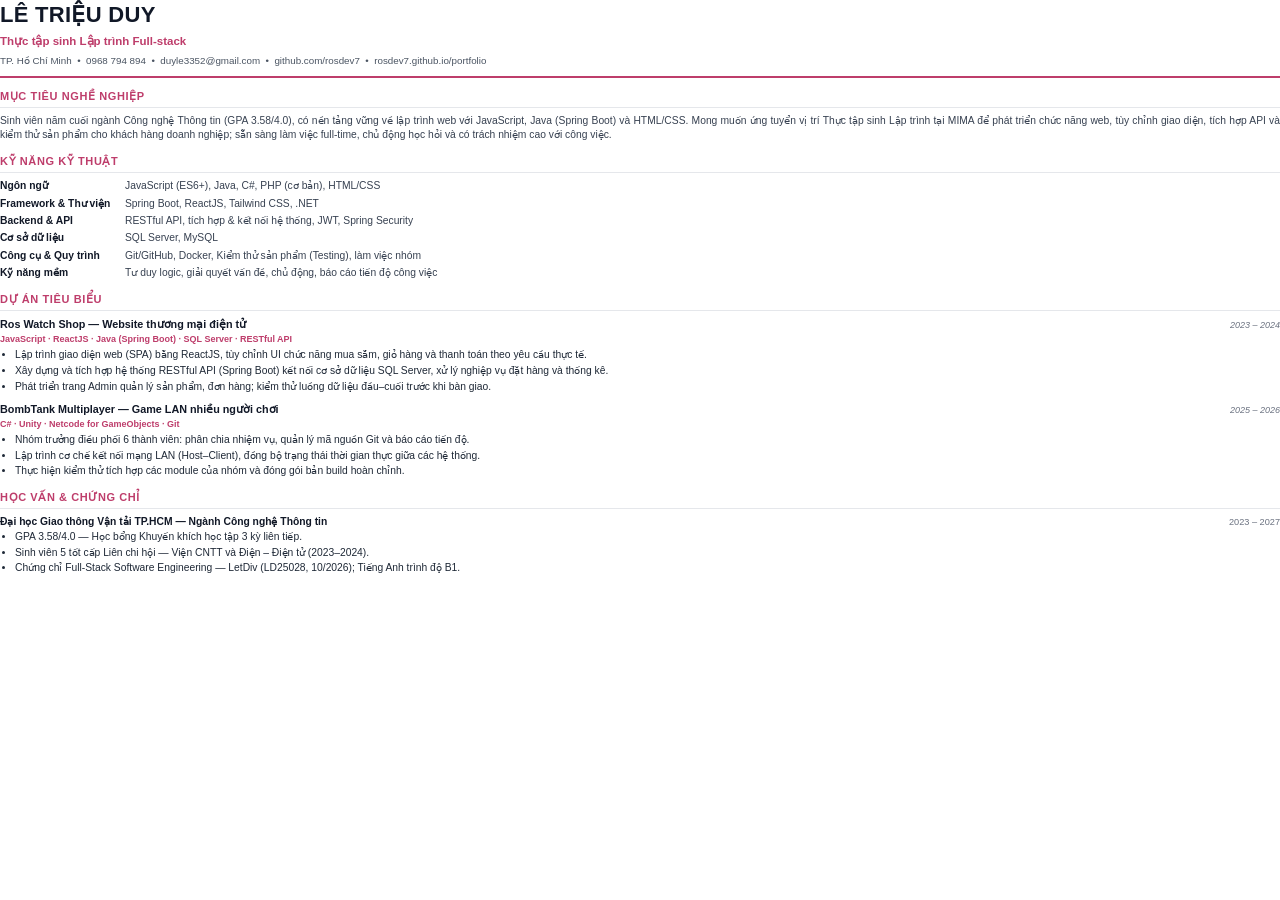
==== cv.html @ d7ea81cf "Toi uu CV cho vi tri Thuc tap sinh Lap trinh (MIMA)" ====
<!DOCTYPE html>
<html lang="vi">
<head>
<meta charset="UTF-8">
<title>CV - Lê Triệu Duy</title>
<style>
  @page { size: A4; margin: 12mm 14mm; }
  * { margin: 0; padding: 0; box-sizing: border-box; }
  body {
    font-family: "Segoe UI", Arial, sans-serif;
    color: #1f2937;
    font-size: 10.3px;
    line-height: 1.4;
  }
  .name { font-size: 22px; font-weight: 700; letter-spacing: .3px; color: #111827; }
  .role { font-size: 11.5px; color: #be3d6b; font-weight: 600; margin-top: 2px; }
  .contact { font-size: 9.8px; color: #4b5563; margin-top: 5px; }
  .contact a { color: #4b5563; text-decoration: none; }
  header { border-bottom: 2px solid #be3d6b; padding-bottom: 8px; margin-bottom: 10px; }

  h2 {
    font-size: 11px; font-weight: 700; color: #be3d6b;
    text-transform: uppercase; letter-spacing: .6px;
    border-bottom: 1px solid #e5e7eb; padding-bottom: 3px;
    margin: 11px 0 6px;
  }
  .sum { text-align: justify; color: #374151; }

  .skill-row { display: flex; margin-bottom: 3px; }
  .skill-label { width: 125px; font-weight: 600; color: #111827; flex-shrink: 0; }
  .skill-val { color: #374151; }

  .proj { margin-bottom: 8px; }
  .proj-head { display: flex; justify-content: space-between; align-items: baseline; }
  .proj-title { font-weight: 700; color: #111827; font-size: 10.8px; }
  .proj-meta { font-size: 9px; color: #6b7280; font-style: italic; }
  .proj-tech { font-size: 9px; color: #be3d6b; font-weight: 600; margin: 1px 0 2px; }
  ul { margin-left: 15px; }
  li { margin-bottom: 1.5px; text-align: justify; }

  .edu-head { display: flex; justify-content: space-between; align-items: baseline; }
  .bold { font-weight: 700; color: #111827; }
  .muted { color: #6b7280; font-size: 9.2px; }
</style>
</head>
<body>

  <header>
    <div class="name">LÊ TRIỆU DUY</div>
    <div class="role">Thực tập sinh Lập trình Full-stack</div>
    <div class="contact">
      TP. Hồ Chí Minh &nbsp;•&nbsp; 0968 794 894 &nbsp;•&nbsp;
      <a href="mailto:duyle3352@gmail.com">duyle3352@gmail.com</a> &nbsp;•&nbsp;
      github.com/rosdev7 &nbsp;•&nbsp; rosdev7.github.io/portfolio
    </div>
  </header>

  <h2>Mục tiêu nghề nghiệp</h2>
  <p class="sum">
    Sinh viên năm cuối ngành Công nghệ Thông tin (GPA 3.58/4.0), có nền tảng vững về lập trình web với
    JavaScript, Java (Spring Boot) và HTML/CSS. Mong muốn ứng tuyển vị trí Thực tập sinh Lập trình tại MIMA
    để phát triển chức năng web, tùy chỉnh giao diện, tích hợp API và kiểm thử sản phẩm cho khách hàng doanh nghiệp;
    sẵn sàng làm việc full-time, chủ động học hỏi và có trách nhiệm cao với công việc.
  </p>

  <h2>Kỹ năng kỹ thuật</h2>
  <div class="skill-row"><div class="skill-label">Ngôn ngữ</div><div class="skill-val">JavaScript (ES6+), Java, C#, PHP (cơ bản), HTML/CSS</div></div>
  <div class="skill-row"><div class="skill-label">Framework &amp; Thư viện</div><div class="skill-val">Spring Boot, ReactJS, Tailwind CSS, .NET</div></div>
  <div class="skill-row"><div class="skill-label">Backend &amp; API</div><div class="skill-val">RESTful API, tích hợp &amp; kết nối hệ thống, JWT, Spring Security</div></div>
  <div class="skill-row"><div class="skill-label">Cơ sở dữ liệu</div><div class="skill-val">SQL Server, MySQL</div></div>
  <div class="skill-row"><div class="skill-label">Công cụ &amp; Quy trình</div><div class="skill-val">Git/GitHub, Docker, Kiểm thử sản phẩm (Testing), làm việc nhóm</div></div>
  <div class="skill-row"><div class="skill-label">Kỹ năng mềm</div><div class="skill-val">Tư duy logic, giải quyết vấn đề, chủ động, báo cáo tiến độ công việc</div></div>

  <h2>Dự án tiêu biểu</h2>

  <div class="proj">
    <div class="proj-head">
      <span class="proj-title">Ros Watch Shop — Website thương mại điện tử</span>
      <span class="proj-meta">2023 – 2024</span>
    </div>
    <div class="proj-tech">JavaScript · ReactJS · Java (Spring Boot) · SQL Server · RESTful API</div>
    <ul>
      <li>Lập trình giao diện web (SPA) bằng ReactJS, tùy chỉnh UI chức năng mua sắm, giỏ hàng và thanh toán theo yêu cầu thực tế.</li>
      <li>Xây dựng và tích hợp hệ thống RESTful API (Spring Boot) kết nối cơ sở dữ liệu SQL Server, xử lý nghiệp vụ đặt hàng và thống kê.</li>
      <li>Phát triển trang Admin quản lý sản phẩm, đơn hàng; kiểm thử luồng dữ liệu đầu–cuối trước khi bàn giao.</li>
    </ul>
  </div>

  <div class="proj">
    <div class="proj-head">
      <span class="proj-title">BombTank Multiplayer — Game LAN nhiều người chơi</span>
      <span class="proj-meta">2025 – 2026</span>
    </div>
    <div class="proj-tech">C# · Unity · Netcode for GameObjects · Git</div>
    <ul>
      <li>Nhóm trưởng điều phối 6 thành viên: phân chia nhiệm vụ, quản lý mã nguồn Git và báo cáo tiến độ.</li>
      <li>Lập trình cơ chế kết nối mạng LAN (Host–Client), đồng bộ trạng thái thời gian thực giữa các hệ thống.</li>
      <li>Thực hiện kiểm thử tích hợp các module của nhóm và đóng gói bản build hoàn chỉnh.</li>
    </ul>
  </div>

  <h2>Học vấn &amp; Chứng chỉ</h2>
  <div class="edu-head">
    <span class="bold">Đại học Giao thông Vận tải TP.HCM — Ngành Công nghệ Thông tin</span>
    <span class="muted">2023 – 2027</span>
  </div>
  <ul>
    <li>GPA 3.58/4.0 — Học bổng Khuyến khích học tập 3 kỳ liên tiếp.</li>
    <li>Sinh viên 5 tốt cấp Liên chi hội — Viện CNTT và Điện – Điện tử (2023–2024).</li>
    <li>Chứng chỉ Full-Stack Software Engineering — LetDiv (LD25028, 10/2026); Tiếng Anh trình độ B1.</li>
  </ul>

</body>
</html>
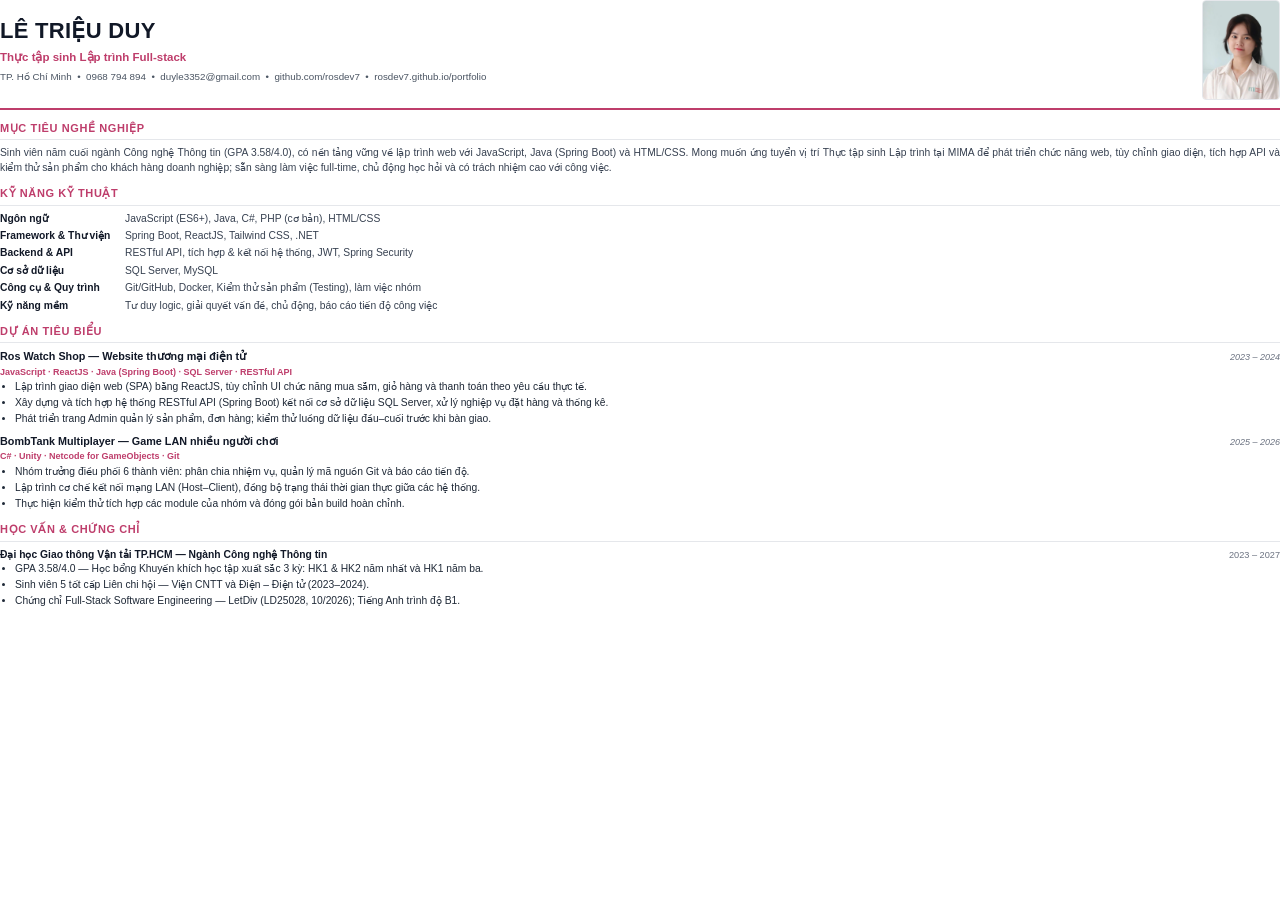
==== commit 52bb0016: "Them anh chan dung va chi tiet hoc bong vao CV" ====
--- a/cv.html
+++ b/cv.html
@@ -1,114 +1,124 @@
-<!DOCTYPE html>
-<html lang="vi">
-<head>
-<meta charset="UTF-8">
-<title>CV - Lê Triệu Duy</title>
-<style>
-  @page { size: A4; margin: 12mm 14mm; }
-  * { margin: 0; padding: 0; box-sizing: border-box; }
-  body {
-    font-family: "Segoe UI", Arial, sans-serif;
-    color: #1f2937;
-    font-size: 10.3px;
-    line-height: 1.4;
-  }
-  .name { font-size: 22px; font-weight: 700; letter-spacing: .3px; color: #111827; }
-  .role { font-size: 11.5px; color: #be3d6b; font-weight: 600; margin-top: 2px; }
-  .contact { font-size: 9.8px; color: #4b5563; margin-top: 5px; }
-  .contact a { color: #4b5563; text-decoration: none; }
-  header { border-bottom: 2px solid #be3d6b; padding-bottom: 8px; margin-bottom: 10px; }
-
-  h2 {
-    font-size: 11px; font-weight: 700; color: #be3d6b;
-    text-transform: uppercase; letter-spacing: .6px;
-    border-bottom: 1px solid #e5e7eb; padding-bottom: 3px;
-    margin: 11px 0 6px;
-  }
-  .sum { text-align: justify; color: #374151; }
-
-  .skill-row { display: flex; margin-bottom: 3px; }
-  .skill-label { width: 125px; font-weight: 600; color: #111827; flex-shrink: 0; }
-  .skill-val { color: #374151; }
-
-  .proj { margin-bottom: 8px; }
-  .proj-head { display: flex; justify-content: space-between; align-items: baseline; }
-  .proj-title { font-weight: 700; color: #111827; font-size: 10.8px; }
-  .proj-meta { font-size: 9px; color: #6b7280; font-style: italic; }
-  .proj-tech { font-size: 9px; color: #be3d6b; font-weight: 600; margin: 1px 0 2px; }
-  ul { margin-left: 15px; }
-  li { margin-bottom: 1.5px; text-align: justify; }
-
-  .edu-head { display: flex; justify-content: space-between; align-items: baseline; }
-  .bold { font-weight: 700; color: #111827; }
-  .muted { color: #6b7280; font-size: 9.2px; }
-</style>
-</head>
-<body>
-
-  <header>
-    <div class="name">LÊ TRIỆU DUY</div>
-    <div class="role">Thực tập sinh Lập trình Full-stack</div>
-    <div class="contact">
-      TP. Hồ Chí Minh &nbsp;•&nbsp; 0968 794 894 &nbsp;•&nbsp;
-      <a href="mailto:duyle3352@gmail.com">duyle3352@gmail.com</a> &nbsp;•&nbsp;
-      github.com/rosdev7 &nbsp;•&nbsp; rosdev7.github.io/portfolio
-    </div>
-  </header>
-
-  <h2>Mục tiêu nghề nghiệp</h2>
-  <p class="sum">
-    Sinh viên năm cuối ngành Công nghệ Thông tin (GPA 3.58/4.0), có nền tảng vững về lập trình web với
-    JavaScript, Java (Spring Boot) và HTML/CSS. Mong muốn ứng tuyển vị trí Thực tập sinh Lập trình tại MIMA
-    để phát triển chức năng web, tùy chỉnh giao diện, tích hợp API và kiểm thử sản phẩm cho khách hàng doanh nghiệp;
-    sẵn sàng làm việc full-time, chủ động học hỏi và có trách nhiệm cao với công việc.
-  </p>
-
-  <h2>Kỹ năng kỹ thuật</h2>
-  <div class="skill-row"><div class="skill-label">Ngôn ngữ</div><div class="skill-val">JavaScript (ES6+), Java, C#, PHP (cơ bản), HTML/CSS</div></div>
-  <div class="skill-row"><div class="skill-label">Framework &amp; Thư viện</div><div class="skill-val">Spring Boot, ReactJS, Tailwind CSS, .NET</div></div>
-  <div class="skill-row"><div class="skill-label">Backend &amp; API</div><div class="skill-val">RESTful API, tích hợp &amp; kết nối hệ thống, JWT, Spring Security</div></div>
-  <div class="skill-row"><div class="skill-label">Cơ sở dữ liệu</div><div class="skill-val">SQL Server, MySQL</div></div>
-  <div class="skill-row"><div class="skill-label">Công cụ &amp; Quy trình</div><div class="skill-val">Git/GitHub, Docker, Kiểm thử sản phẩm (Testing), làm việc nhóm</div></div>
-  <div class="skill-row"><div class="skill-label">Kỹ năng mềm</div><div class="skill-val">Tư duy logic, giải quyết vấn đề, chủ động, báo cáo tiến độ công việc</div></div>
-
-  <h2>Dự án tiêu biểu</h2>
-
-  <div class="proj">
-    <div class="proj-head">
-      <span class="proj-title">Ros Watch Shop — Website thương mại điện tử</span>
-      <span class="proj-meta">2023 – 2024</span>
-    </div>
-    <div class="proj-tech">JavaScript · ReactJS · Java (Spring Boot) · SQL Server · RESTful API</div>
-    <ul>
-      <li>Lập trình giao diện web (SPA) bằng ReactJS, tùy chỉnh UI chức năng mua sắm, giỏ hàng và thanh toán theo yêu cầu thực tế.</li>
-      <li>Xây dựng và tích hợp hệ thống RESTful API (Spring Boot) kết nối cơ sở dữ liệu SQL Server, xử lý nghiệp vụ đặt hàng và thống kê.</li>
-      <li>Phát triển trang Admin quản lý sản phẩm, đơn hàng; kiểm thử luồng dữ liệu đầu–cuối trước khi bàn giao.</li>
-    </ul>
-  </div>
-
-  <div class="proj">
-    <div class="proj-head">
-      <span class="proj-title">BombTank Multiplayer — Game LAN nhiều người chơi</span>
-      <span class="proj-meta">2025 – 2026</span>
-    </div>
-    <div class="proj-tech">C# · Unity · Netcode for GameObjects · Git</div>
-    <ul>
-      <li>Nhóm trưởng điều phối 6 thành viên: phân chia nhiệm vụ, quản lý mã nguồn Git và báo cáo tiến độ.</li>
-      <li>Lập trình cơ chế kết nối mạng LAN (Host–Client), đồng bộ trạng thái thời gian thực giữa các hệ thống.</li>
-      <li>Thực hiện kiểm thử tích hợp các module của nhóm và đóng gói bản build hoàn chỉnh.</li>
-    </ul>
-  </div>
-
-  <h2>Học vấn &amp; Chứng chỉ</h2>
-  <div class="edu-head">
-    <span class="bold">Đại học Giao thông Vận tải TP.HCM — Ngành Công nghệ Thông tin</span>
-    <span class="muted">2023 – 2027</span>
-  </div>
-  <ul>
-    <li>GPA 3.58/4.0 — Học bổng Khuyến khích học tập 3 kỳ liên tiếp.</li>
-    <li>Sinh viên 5 tốt cấp Liên chi hội — Viện CNTT và Điện – Điện tử (2023–2024).</li>
-    <li>Chứng chỉ Full-Stack Software Engineering — LetDiv (LD25028, 10/2026); Tiếng Anh trình độ B1.</li>
-  </ul>
-
-</body>
-</html>
+<!DOCTYPE html>
+<html lang="vi">
+<head>
+<meta charset="UTF-8">
+<title>CV - Lê Triệu Duy</title>
+<style>
+  @page { size: A4; margin: 12mm 14mm; }
+  * { margin: 0; padding: 0; box-sizing: border-box; }
+  body {
+    font-family: "Segoe UI", Arial, sans-serif;
+    color: #1f2937;
+    font-size: 10.3px;
+    line-height: 1.4;
+  }
+  .name { font-size: 22px; font-weight: 700; letter-spacing: .3px; color: #111827; }
+  .role { font-size: 11.5px; color: #be3d6b; font-weight: 600; margin-top: 2px; }
+  .contact { font-size: 9.8px; color: #4b5563; margin-top: 5px; }
+  .contact a { color: #4b5563; text-decoration: none; }
+  header {
+    border-bottom: 2px solid #be3d6b; padding-bottom: 8px; margin-bottom: 10px;
+    display: flex; align-items: center; justify-content: space-between; gap: 14px;
+  }
+  .photo {
+    width: 78px; height: 100px; object-fit: cover; object-position: top;
+    border: 1px solid #e5e7eb; border-radius: 4px; flex-shrink: 0;
+  }
+
+  h2 {
+    font-size: 11px; font-weight: 700; color: #be3d6b;
+    text-transform: uppercase; letter-spacing: .6px;
+    border-bottom: 1px solid #e5e7eb; padding-bottom: 3px;
+    margin: 11px 0 6px;
+  }
+  .sum { text-align: justify; color: #374151; }
+
+  .skill-row { display: flex; margin-bottom: 3px; }
+  .skill-label { width: 125px; font-weight: 600; color: #111827; flex-shrink: 0; }
+  .skill-val { color: #374151; }
+
+  .proj { margin-bottom: 8px; }
+  .proj-head { display: flex; justify-content: space-between; align-items: baseline; }
+  .proj-title { font-weight: 700; color: #111827; font-size: 10.8px; }
+  .proj-meta { font-size: 9px; color: #6b7280; font-style: italic; }
+  .proj-tech { font-size: 9px; color: #be3d6b; font-weight: 600; margin: 1px 0 2px; }
+  ul { margin-left: 15px; }
+  li { margin-bottom: 1.5px; text-align: justify; }
+
+  .edu-head { display: flex; justify-content: space-between; align-items: baseline; }
+  .bold { font-weight: 700; color: #111827; }
+  .muted { color: #6b7280; font-size: 9.2px; }
+</style>
+</head>
+<body>
+
+  <header>
+    <div>
+      <div class="name">LÊ TRIỆU DUY</div>
+      <div class="role">Thực tập sinh Lập trình Full-stack</div>
+      <div class="contact">
+        TP. Hồ Chí Minh &nbsp;•&nbsp; 0968 794 894 &nbsp;•&nbsp;
+        <a href="mailto:duyle3352@gmail.com">duyle3352@gmail.com</a> &nbsp;•&nbsp;
+        github.com/rosdev7 &nbsp;•&nbsp; rosdev7.github.io/portfolio
+      </div>
+    </div>
+    <img class="photo" src="assets/avatar.png" alt="Lê Triệu Duy">
+  </header>
+
+  <h2>Mục tiêu nghề nghiệp</h2>
+  <p class="sum">
+    Sinh viên năm cuối ngành Công nghệ Thông tin (GPA 3.58/4.0), có nền tảng vững về lập trình web với
+    JavaScript, Java (Spring Boot) và HTML/CSS. Mong muốn ứng tuyển vị trí Thực tập sinh Lập trình tại MIMA
+    để phát triển chức năng web, tùy chỉnh giao diện, tích hợp API và kiểm thử sản phẩm cho khách hàng doanh nghiệp;
+    sẵn sàng làm việc full-time, chủ động học hỏi và có trách nhiệm cao với công việc.
+  </p>
+
+  <h2>Kỹ năng kỹ thuật</h2>
+  <div class="skill-row"><div class="skill-label">Ngôn ngữ</div><div class="skill-val">JavaScript (ES6+), Java, C#, PHP (cơ bản), HTML/CSS</div></div>
+  <div class="skill-row"><div class="skill-label">Framework &amp; Thư viện</div><div class="skill-val">Spring Boot, ReactJS, Tailwind CSS, .NET</div></div>
+  <div class="skill-row"><div class="skill-label">Backend &amp; API</div><div class="skill-val">RESTful API, tích hợp &amp; kết nối hệ thống, JWT, Spring Security</div></div>
+  <div class="skill-row"><div class="skill-label">Cơ sở dữ liệu</div><div class="skill-val">SQL Server, MySQL</div></div>
+  <div class="skill-row"><div class="skill-label">Công cụ &amp; Quy trình</div><div class="skill-val">Git/GitHub, Docker, Kiểm thử sản phẩm (Testing), làm việc nhóm</div></div>
+  <div class="skill-row"><div class="skill-label">Kỹ năng mềm</div><div class="skill-val">Tư duy logic, giải quyết vấn đề, chủ động, báo cáo tiến độ công việc</div></div>
+
+  <h2>Dự án tiêu biểu</h2>
+
+  <div class="proj">
+    <div class="proj-head">
+      <span class="proj-title">Ros Watch Shop — Website thương mại điện tử</span>
+      <span class="proj-meta">2023 – 2024</span>
+    </div>
+    <div class="proj-tech">JavaScript · ReactJS · Java (Spring Boot) · SQL Server · RESTful API</div>
+    <ul>
+      <li>Lập trình giao diện web (SPA) bằng ReactJS, tùy chỉnh UI chức năng mua sắm, giỏ hàng và thanh toán theo yêu cầu thực tế.</li>
+      <li>Xây dựng và tích hợp hệ thống RESTful API (Spring Boot) kết nối cơ sở dữ liệu SQL Server, xử lý nghiệp vụ đặt hàng và thống kê.</li>
+      <li>Phát triển trang Admin quản lý sản phẩm, đơn hàng; kiểm thử luồng dữ liệu đầu–cuối trước khi bàn giao.</li>
+    </ul>
+  </div>
+
+  <div class="proj">
+    <div class="proj-head">
+      <span class="proj-title">BombTank Multiplayer — Game LAN nhiều người chơi</span>
+      <span class="proj-meta">2025 – 2026</span>
+    </div>
+    <div class="proj-tech">C# · Unity · Netcode for GameObjects · Git</div>
+    <ul>
+      <li>Nhóm trưởng điều phối 6 thành viên: phân chia nhiệm vụ, quản lý mã nguồn Git và báo cáo tiến độ.</li>
+      <li>Lập trình cơ chế kết nối mạng LAN (Host–Client), đồng bộ trạng thái thời gian thực giữa các hệ thống.</li>
+      <li>Thực hiện kiểm thử tích hợp các module của nhóm và đóng gói bản build hoàn chỉnh.</li>
+    </ul>
+  </div>
+
+  <h2>Học vấn &amp; Chứng chỉ</h2>
+  <div class="edu-head">
+    <span class="bold">Đại học Giao thông Vận tải TP.HCM — Ngành Công nghệ Thông tin</span>
+    <span class="muted">2023 – 2027</span>
+  </div>
+  <ul>
+    <li>GPA 3.58/4.0 — Học bổng Khuyến khích học tập xuất sắc 3 kỳ: HK1 &amp; HK2 năm nhất và HK1 năm ba.</li>
+    <li>Sinh viên 5 tốt cấp Liên chi hội — Viện CNTT và Điện – Điện tử (2023–2024).</li>
+    <li>Chứng chỉ Full-Stack Software Engineering — LetDiv (LD25028, 10/2026); Tiếng Anh trình độ B1.</li>
+  </ul>
+
+</body>
+</html>
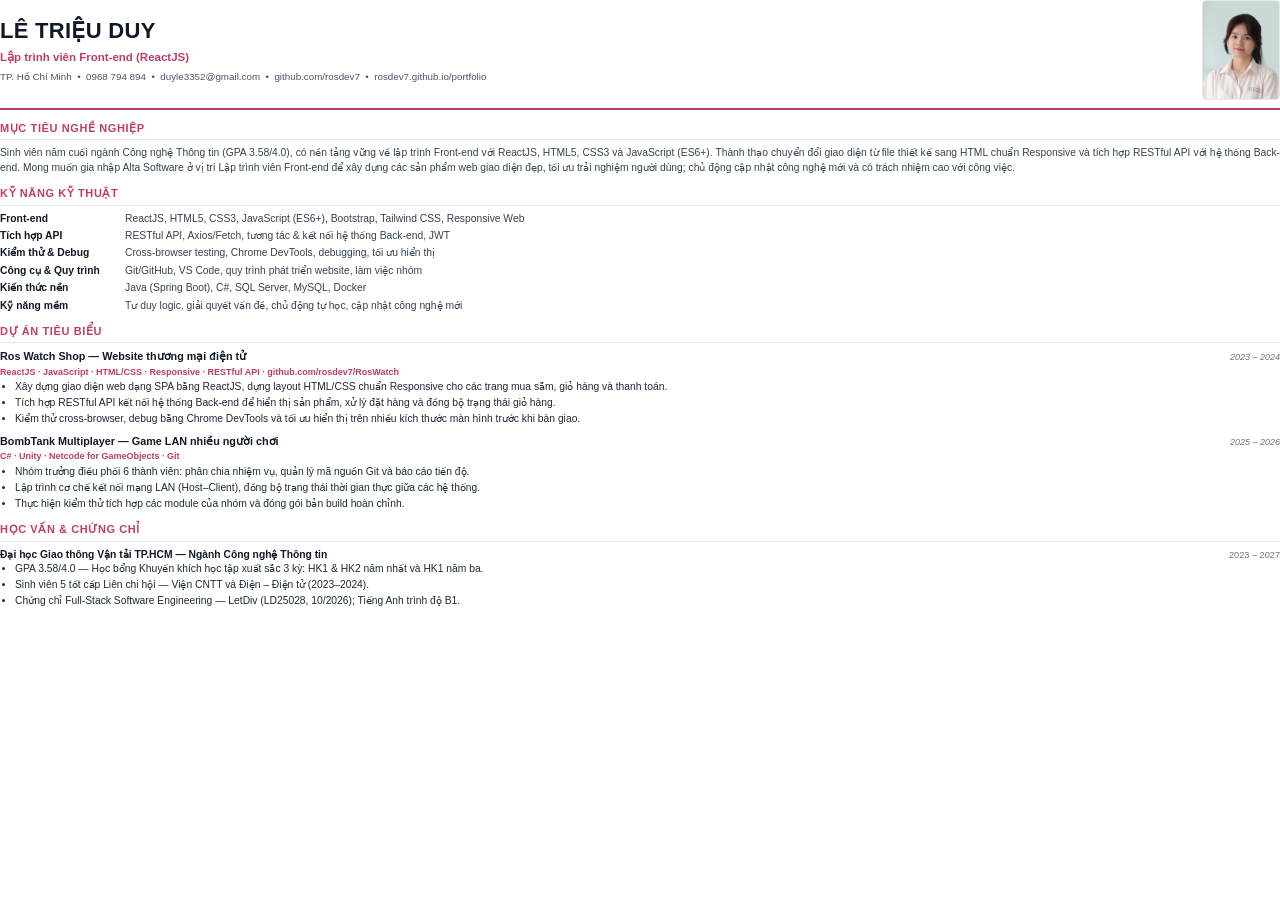
==== commit 9dcad327: "Sua link RosWatch; chinh CV huong Front-end cho Alta Software" ====
--- a/cv.html
+++ b/cv.html
@@ -55,7 +55,7 @@
   <header>
     <div>
       <div class="name">LÊ TRIỆU DUY</div>
-      <div class="role">Thực tập sinh Lập trình Full-stack</div>
+      <div class="role">Lập trình viên Front-end (ReactJS)</div>
       <div class="contact">
         TP. Hồ Chí Minh &nbsp;•&nbsp; 0968 794 894 &nbsp;•&nbsp;
         <a href="mailto:duyle3352@gmail.com">duyle3352@gmail.com</a> &nbsp;•&nbsp;
@@ -67,19 +67,20 @@
 
   <h2>Mục tiêu nghề nghiệp</h2>
   <p class="sum">
-    Sinh viên năm cuối ngành Công nghệ Thông tin (GPA 3.58/4.0), có nền tảng vững về lập trình web với
-    JavaScript, Java (Spring Boot) và HTML/CSS. Mong muốn ứng tuyển vị trí Thực tập sinh Lập trình tại MIMA
-    để phát triển chức năng web, tùy chỉnh giao diện, tích hợp API và kiểm thử sản phẩm cho khách hàng doanh nghiệp;
-    sẵn sàng làm việc full-time, chủ động học hỏi và có trách nhiệm cao với công việc.
+    Sinh viên năm cuối ngành Công nghệ Thông tin (GPA 3.58/4.0), có nền tảng vững về lập trình Front-end với
+    ReactJS, HTML5, CSS3 và JavaScript (ES6+). Thành thạo chuyển đổi giao diện từ file thiết kế sang HTML chuẩn
+    Responsive và tích hợp RESTful API với hệ thống Back-end. Mong muốn gia nhập Alta Software ở vị trí Lập trình viên
+    Front-end để xây dựng các sản phẩm web giao diện đẹp, tối ưu trải nghiệm người dùng; chủ động cập nhật công nghệ mới
+    và có trách nhiệm cao với công việc.
   </p>
 
   <h2>Kỹ năng kỹ thuật</h2>
-  <div class="skill-row"><div class="skill-label">Ngôn ngữ</div><div class="skill-val">JavaScript (ES6+), Java, C#, PHP (cơ bản), HTML/CSS</div></div>
-  <div class="skill-row"><div class="skill-label">Framework &amp; Thư viện</div><div class="skill-val">Spring Boot, ReactJS, Tailwind CSS, .NET</div></div>
-  <div class="skill-row"><div class="skill-label">Backend &amp; API</div><div class="skill-val">RESTful API, tích hợp &amp; kết nối hệ thống, JWT, Spring Security</div></div>
-  <div class="skill-row"><div class="skill-label">Cơ sở dữ liệu</div><div class="skill-val">SQL Server, MySQL</div></div>
-  <div class="skill-row"><div class="skill-label">Công cụ &amp; Quy trình</div><div class="skill-val">Git/GitHub, Docker, Kiểm thử sản phẩm (Testing), làm việc nhóm</div></div>
-  <div class="skill-row"><div class="skill-label">Kỹ năng mềm</div><div class="skill-val">Tư duy logic, giải quyết vấn đề, chủ động, báo cáo tiến độ công việc</div></div>
+  <div class="skill-row"><div class="skill-label">Front-end</div><div class="skill-val">ReactJS, HTML5, CSS3, JavaScript (ES6+), Bootstrap, Tailwind CSS, Responsive Web</div></div>
+  <div class="skill-row"><div class="skill-label">Tích hợp API</div><div class="skill-val">RESTful API, Axios/Fetch, tương tác &amp; kết nối hệ thống Back-end, JWT</div></div>
+  <div class="skill-row"><div class="skill-label">Kiểm thử &amp; Debug</div><div class="skill-val">Cross-browser testing, Chrome DevTools, debugging, tối ưu hiển thị</div></div>
+  <div class="skill-row"><div class="skill-label">Công cụ &amp; Quy trình</div><div class="skill-val">Git/GitHub, VS Code, quy trình phát triển website, làm việc nhóm</div></div>
+  <div class="skill-row"><div class="skill-label">Kiến thức nền</div><div class="skill-val">Java (Spring Boot), C#, SQL Server, MySQL, Docker</div></div>
+  <div class="skill-row"><div class="skill-label">Kỹ năng mềm</div><div class="skill-val">Tư duy logic, giải quyết vấn đề, chủ động tự học, cập nhật công nghệ mới</div></div>
 
   <h2>Dự án tiêu biểu</h2>
 
@@ -88,11 +89,11 @@
       <span class="proj-title">Ros Watch Shop — Website thương mại điện tử</span>
       <span class="proj-meta">2023 – 2024</span>
     </div>
-    <div class="proj-tech">JavaScript · ReactJS · Java (Spring Boot) · SQL Server · RESTful API</div>
+    <div class="proj-tech">ReactJS · JavaScript · HTML/CSS · Responsive · RESTful API · github.com/rosdev7/RosWatch</div>
     <ul>
-      <li>Lập trình giao diện web (SPA) bằng ReactJS, tùy chỉnh UI chức năng mua sắm, giỏ hàng và thanh toán theo yêu cầu thực tế.</li>
-      <li>Xây dựng và tích hợp hệ thống RESTful API (Spring Boot) kết nối cơ sở dữ liệu SQL Server, xử lý nghiệp vụ đặt hàng và thống kê.</li>
-      <li>Phát triển trang Admin quản lý sản phẩm, đơn hàng; kiểm thử luồng dữ liệu đầu–cuối trước khi bàn giao.</li>
+      <li>Xây dựng giao diện web dạng SPA bằng ReactJS, dựng layout HTML/CSS chuẩn Responsive cho các trang mua sắm, giỏ hàng và thanh toán.</li>
+      <li>Tích hợp RESTful API kết nối hệ thống Back-end để hiển thị sản phẩm, xử lý đặt hàng và đồng bộ trạng thái giỏ hàng.</li>
+      <li>Kiểm thử cross-browser, debug bằng Chrome DevTools và tối ưu hiển thị trên nhiều kích thước màn hình trước khi bàn giao.</li>
     </ul>
   </div>
 
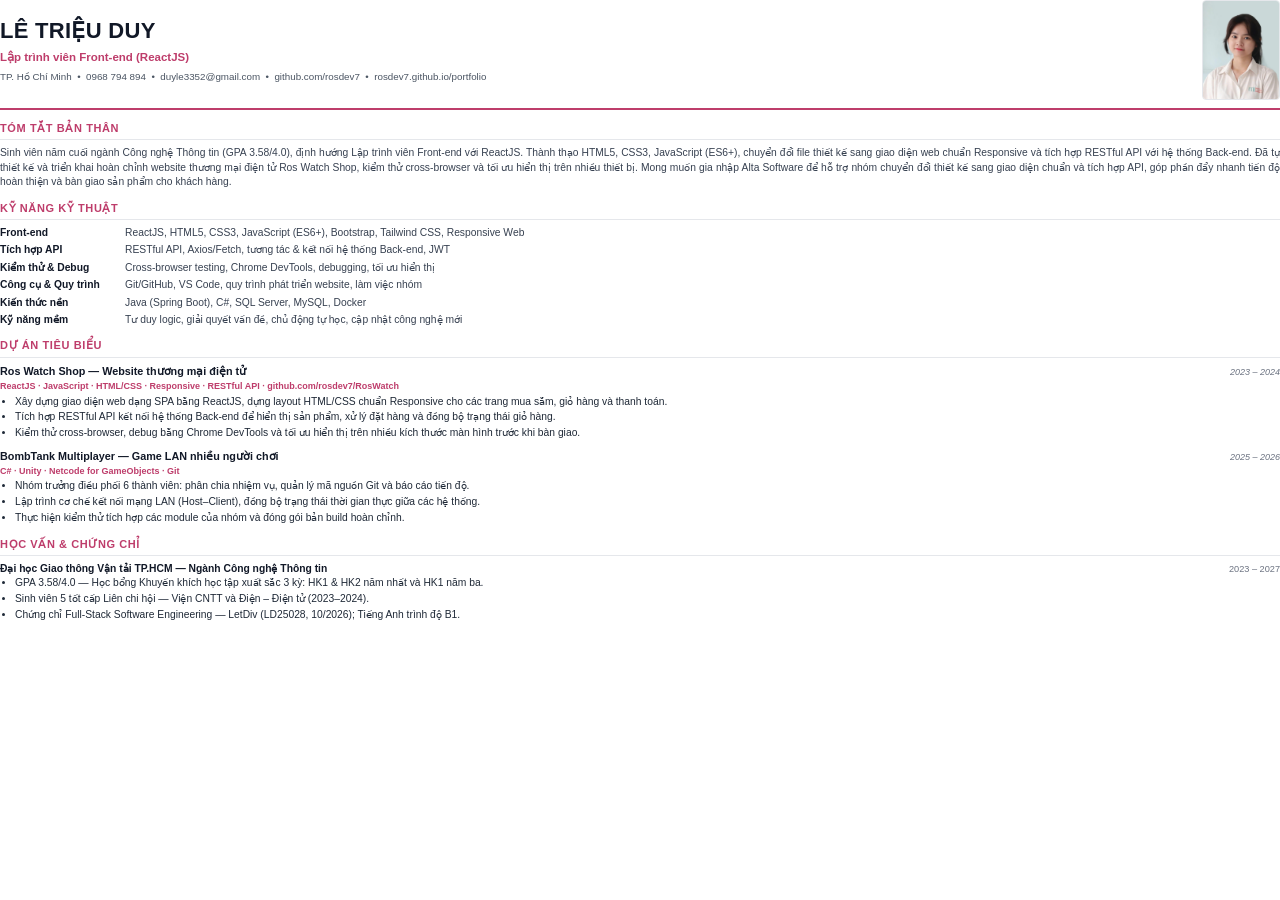
==== commit 28b35db0: "Ap dung huong dan CV LetDiv: viet lai Tom tat ban than theo cong thuc 4 phan" ====
--- a/cv.html
+++ b/cv.html
@@ -65,13 +65,13 @@
     <img class="photo" src="assets/avatar.png" alt="Lê Triệu Duy">
   </header>
 
-  <h2>Mục tiêu nghề nghiệp</h2>
+  <h2>Tóm tắt bản thân</h2>
   <p class="sum">
-    Sinh viên năm cuối ngành Công nghệ Thông tin (GPA 3.58/4.0), có nền tảng vững về lập trình Front-end với
-    ReactJS, HTML5, CSS3 và JavaScript (ES6+). Thành thạo chuyển đổi giao diện từ file thiết kế sang HTML chuẩn
-    Responsive và tích hợp RESTful API với hệ thống Back-end. Mong muốn gia nhập Alta Software ở vị trí Lập trình viên
-    Front-end để xây dựng các sản phẩm web giao diện đẹp, tối ưu trải nghiệm người dùng; chủ động cập nhật công nghệ mới
-    và có trách nhiệm cao với công việc.
+    Sinh viên năm cuối ngành Công nghệ Thông tin (GPA 3.58/4.0), định hướng Lập trình viên Front-end với ReactJS.
+    Thành thạo HTML5, CSS3, JavaScript (ES6+), chuyển đổi file thiết kế sang giao diện web chuẩn Responsive và tích hợp
+    RESTful API với hệ thống Back-end. Đã tự thiết kế và triển khai hoàn chỉnh website thương mại điện tử Ros Watch Shop,
+    kiểm thử cross-browser và tối ưu hiển thị trên nhiều thiết bị. Mong muốn gia nhập Alta Software để hỗ trợ nhóm chuyển
+    đổi thiết kế sang giao diện chuẩn và tích hợp API, góp phần đẩy nhanh tiến độ hoàn thiện và bàn giao sản phẩm cho khách hàng.
   </p>
 
   <h2>Kỹ năng kỹ thuật</h2>
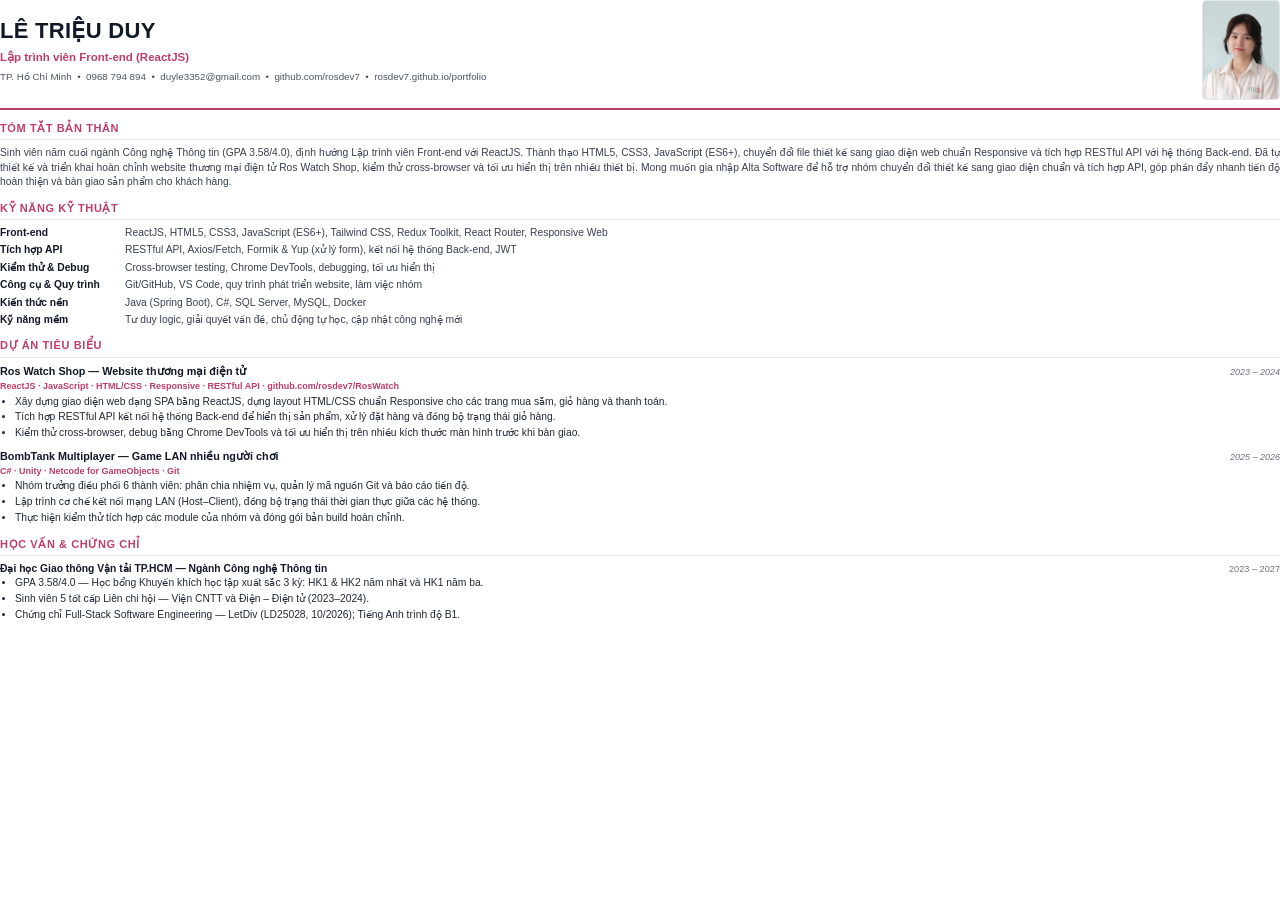
==== commit d55951a7: "Bo Bootstrap khoi CV (khong co trong du an), them ky nang thuc te; sua link BombTank rosdev7" ====
--- a/cv.html
+++ b/cv.html
@@ -75,8 +75,8 @@
   </p>
 
   <h2>Kỹ năng kỹ thuật</h2>
-  <div class="skill-row"><div class="skill-label">Front-end</div><div class="skill-val">ReactJS, HTML5, CSS3, JavaScript (ES6+), Bootstrap, Tailwind CSS, Responsive Web</div></div>
-  <div class="skill-row"><div class="skill-label">Tích hợp API</div><div class="skill-val">RESTful API, Axios/Fetch, tương tác &amp; kết nối hệ thống Back-end, JWT</div></div>
+  <div class="skill-row"><div class="skill-label">Front-end</div><div class="skill-val">ReactJS, HTML5, CSS3, JavaScript (ES6+), Tailwind CSS, Redux Toolkit, React Router, Responsive Web</div></div>
+  <div class="skill-row"><div class="skill-label">Tích hợp API</div><div class="skill-val">RESTful API, Axios/Fetch, Formik &amp; Yup (xử lý form), kết nối hệ thống Back-end, JWT</div></div>
   <div class="skill-row"><div class="skill-label">Kiểm thử &amp; Debug</div><div class="skill-val">Cross-browser testing, Chrome DevTools, debugging, tối ưu hiển thị</div></div>
   <div class="skill-row"><div class="skill-label">Công cụ &amp; Quy trình</div><div class="skill-val">Git/GitHub, VS Code, quy trình phát triển website, làm việc nhóm</div></div>
   <div class="skill-row"><div class="skill-label">Kiến thức nền</div><div class="skill-val">Java (Spring Boot), C#, SQL Server, MySQL, Docker</div></div>
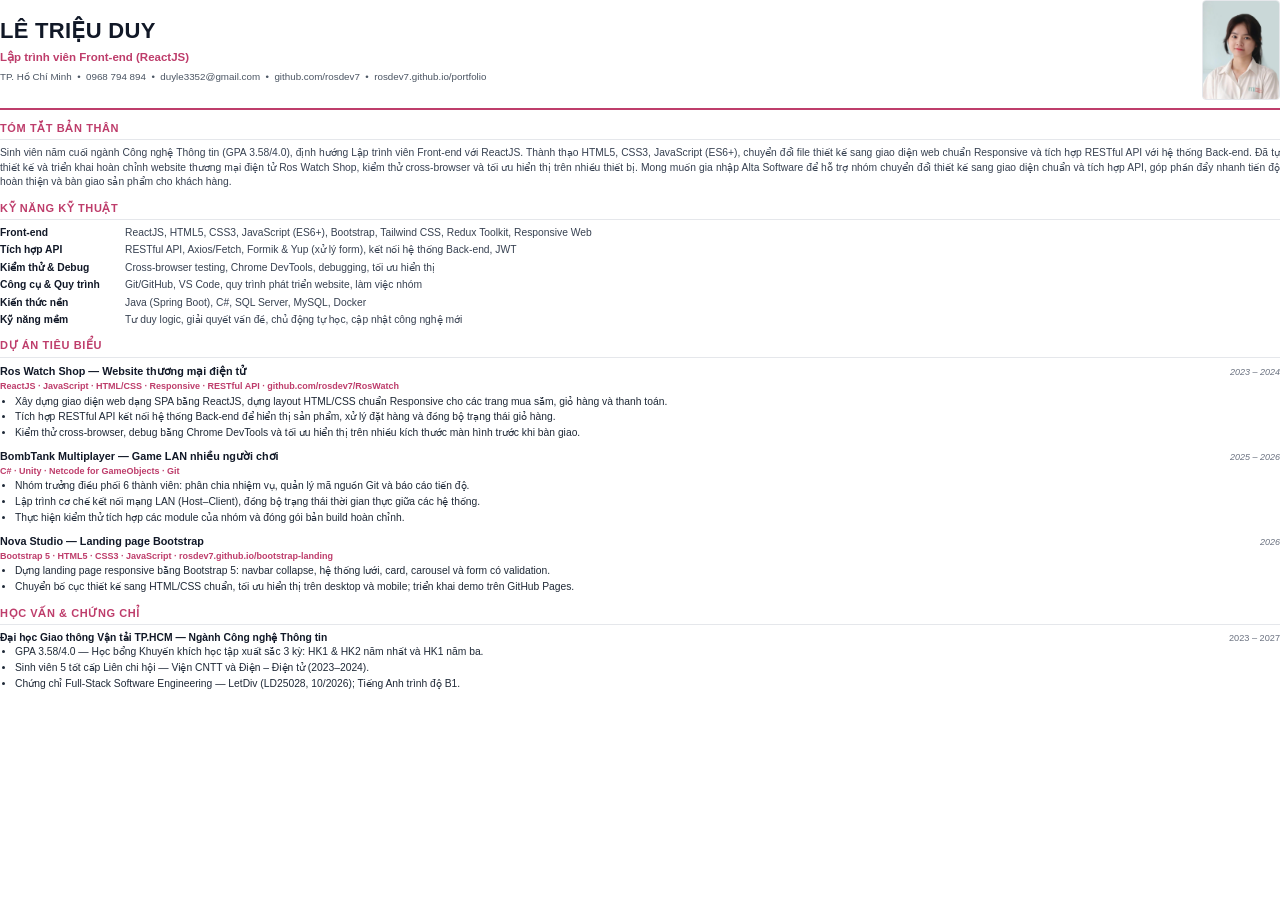
==== commit 7a47543f: "Them anh dự an (RosWatch, BombTank) va du an Bootstrap Nova Studio vao portfolio + CV" ====
--- a/cv.html
+++ b/cv.html
@@ -75,7 +75,7 @@
   </p>
 
   <h2>Kỹ năng kỹ thuật</h2>
-  <div class="skill-row"><div class="skill-label">Front-end</div><div class="skill-val">ReactJS, HTML5, CSS3, JavaScript (ES6+), Tailwind CSS, Redux Toolkit, React Router, Responsive Web</div></div>
+  <div class="skill-row"><div class="skill-label">Front-end</div><div class="skill-val">ReactJS, HTML5, CSS3, JavaScript (ES6+), Bootstrap, Tailwind CSS, Redux Toolkit, Responsive Web</div></div>
   <div class="skill-row"><div class="skill-label">Tích hợp API</div><div class="skill-val">RESTful API, Axios/Fetch, Formik &amp; Yup (xử lý form), kết nối hệ thống Back-end, JWT</div></div>
   <div class="skill-row"><div class="skill-label">Kiểm thử &amp; Debug</div><div class="skill-val">Cross-browser testing, Chrome DevTools, debugging, tối ưu hiển thị</div></div>
   <div class="skill-row"><div class="skill-label">Công cụ &amp; Quy trình</div><div class="skill-val">Git/GitHub, VS Code, quy trình phát triển website, làm việc nhóm</div></div>
@@ -110,6 +110,18 @@
     </ul>
   </div>
 
+  <div class="proj">
+    <div class="proj-head">
+      <span class="proj-title">Nova Studio — Landing page Bootstrap</span>
+      <span class="proj-meta">2026</span>
+    </div>
+    <div class="proj-tech">Bootstrap 5 · HTML5 · CSS3 · JavaScript · rosdev7.github.io/bootstrap-landing</div>
+    <ul>
+      <li>Dựng landing page responsive bằng Bootstrap 5: navbar collapse, hệ thống lưới, card, carousel và form có validation.</li>
+      <li>Chuyển bố cục thiết kế sang HTML/CSS chuẩn, tối ưu hiển thị trên desktop và mobile; triển khai demo trên GitHub Pages.</li>
+    </ul>
+  </div>
+
   <h2>Học vấn &amp; Chứng chỉ</h2>
   <div class="edu-head">
     <span class="bold">Đại học Giao thông Vận tải TP.HCM — Ngành Công nghệ Thông tin</span>
